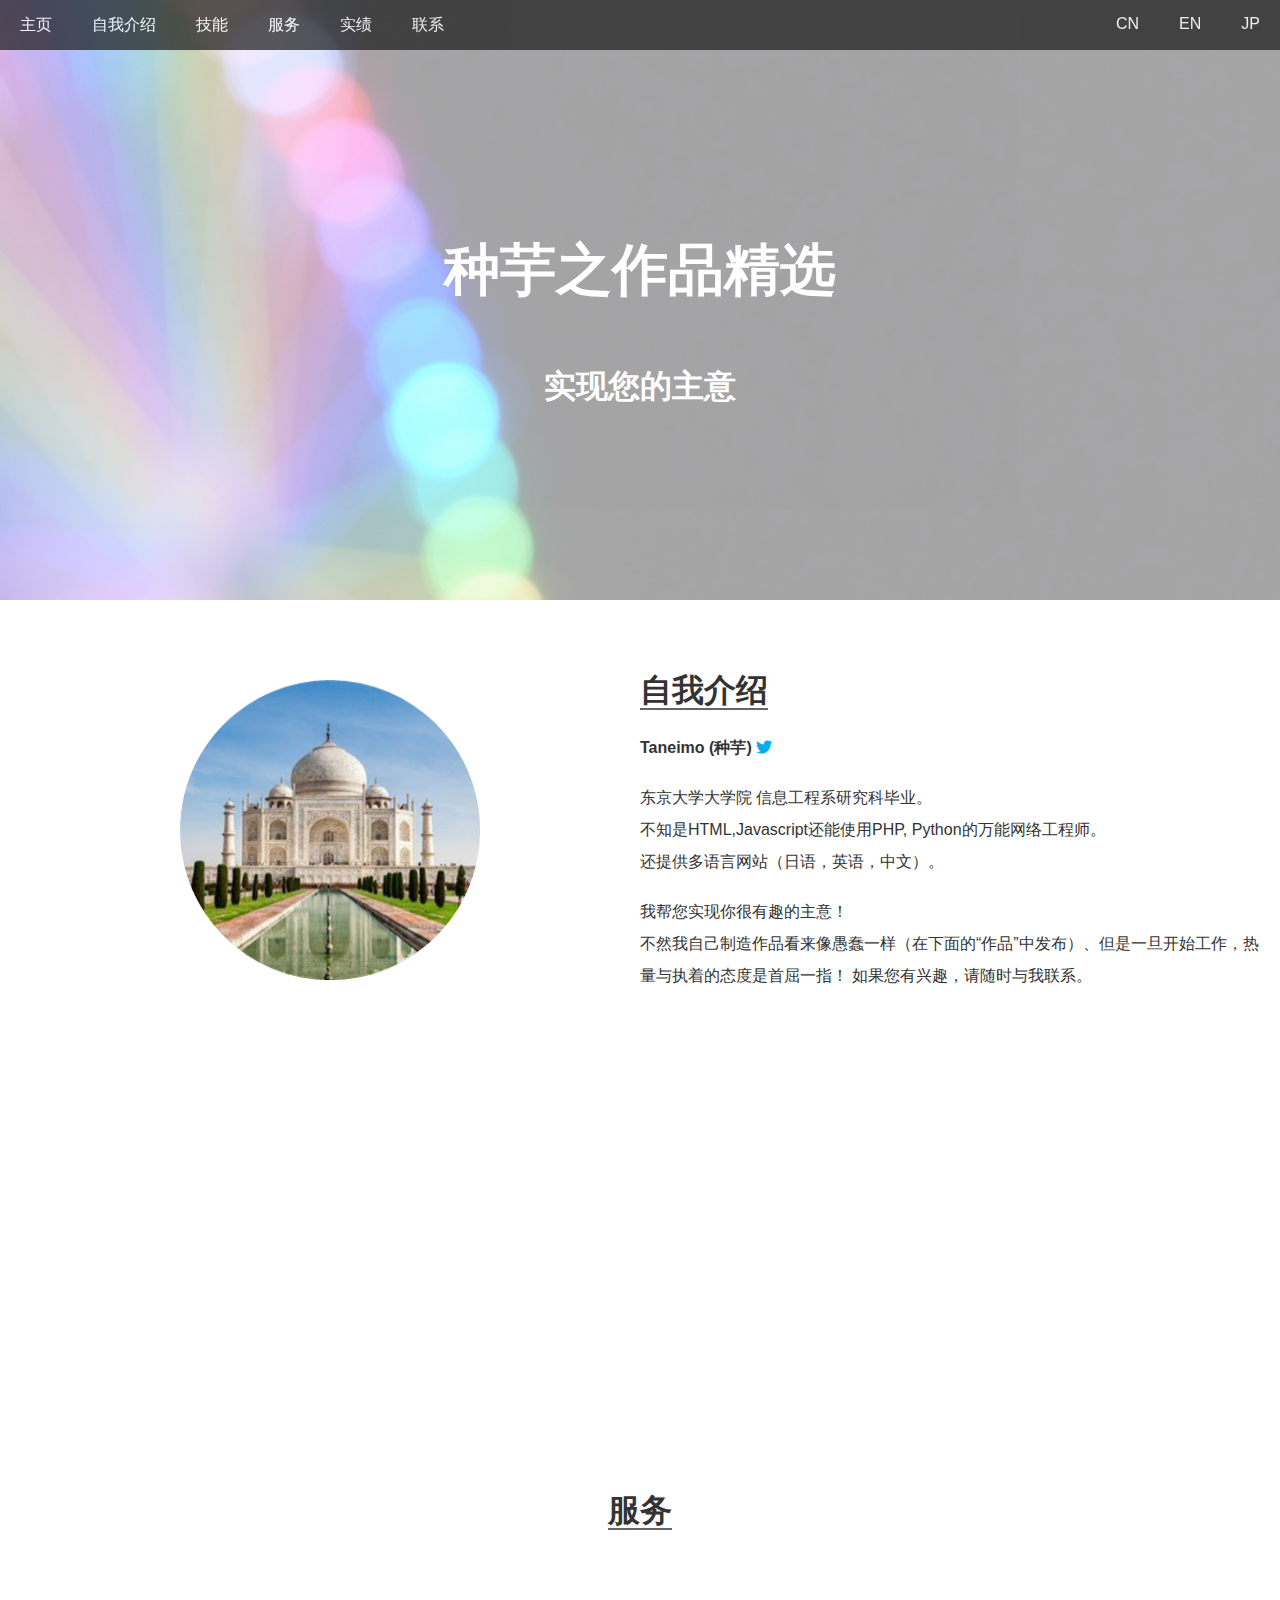
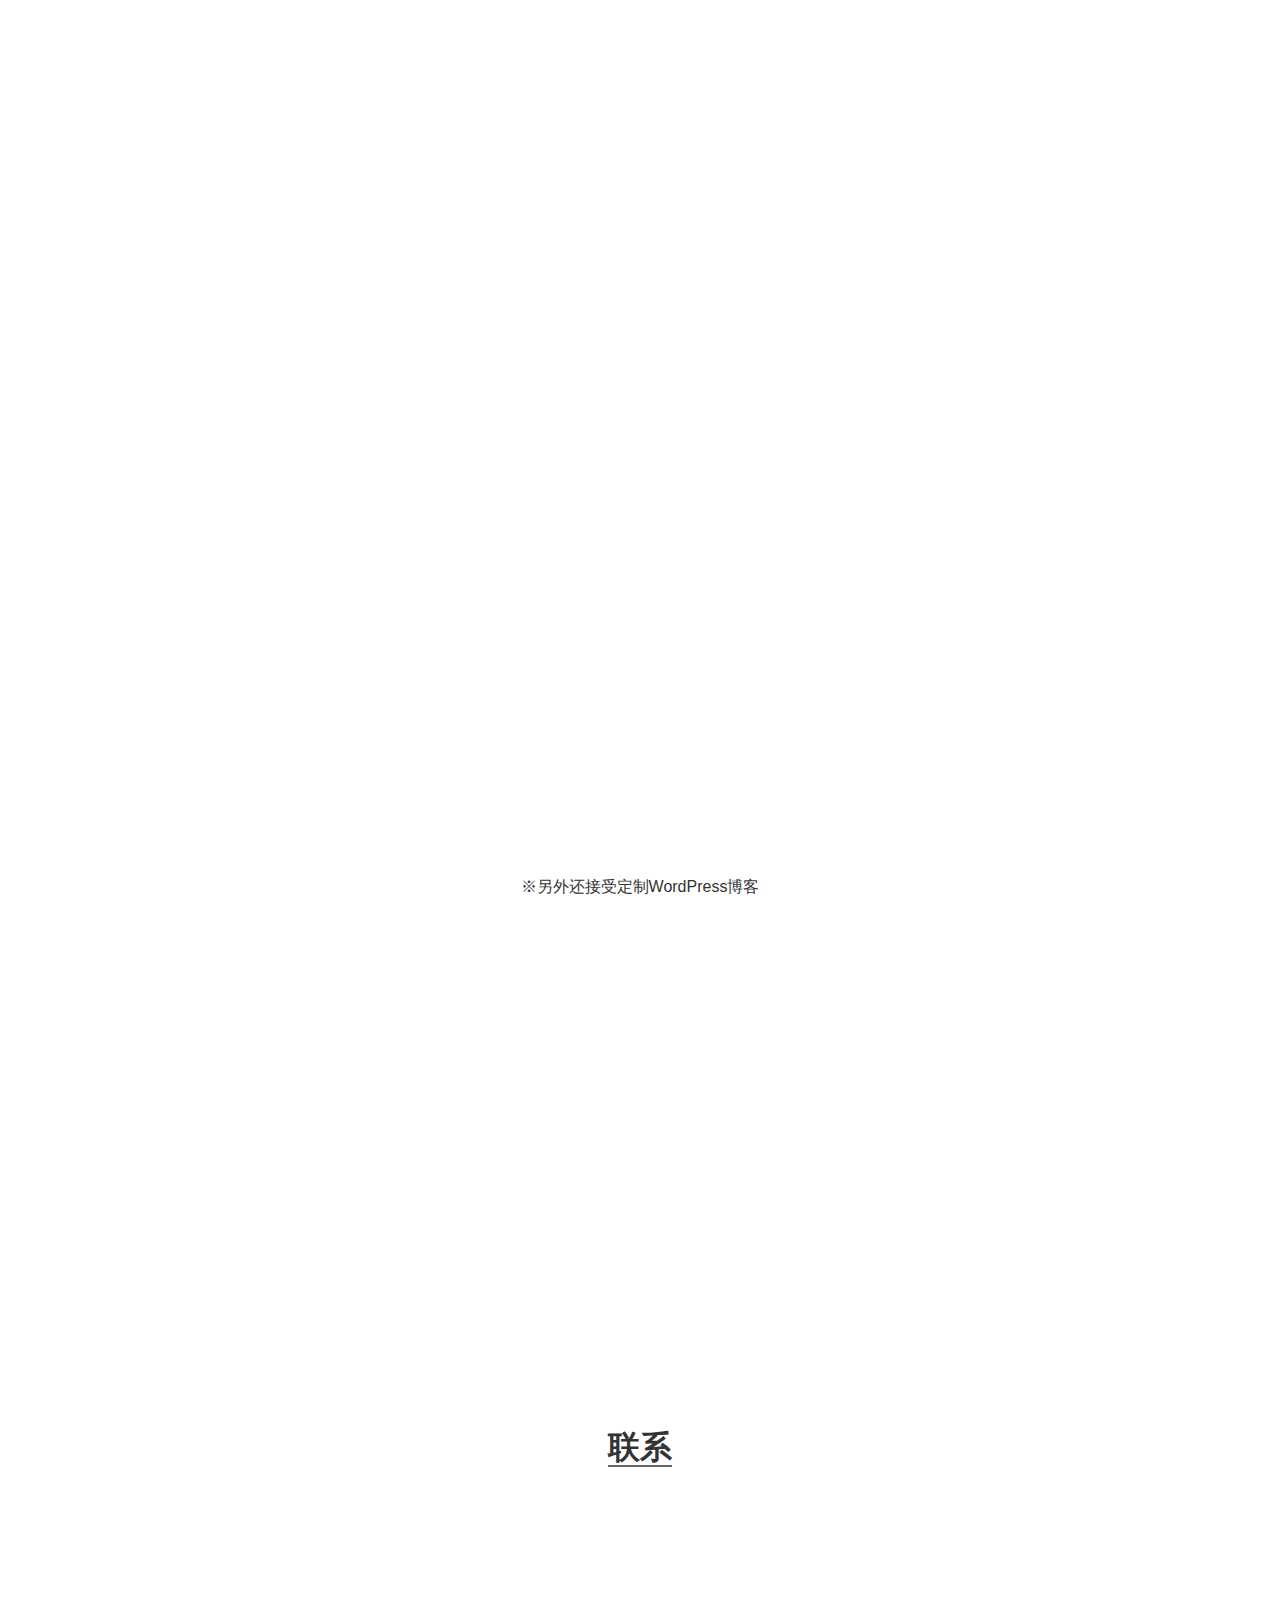
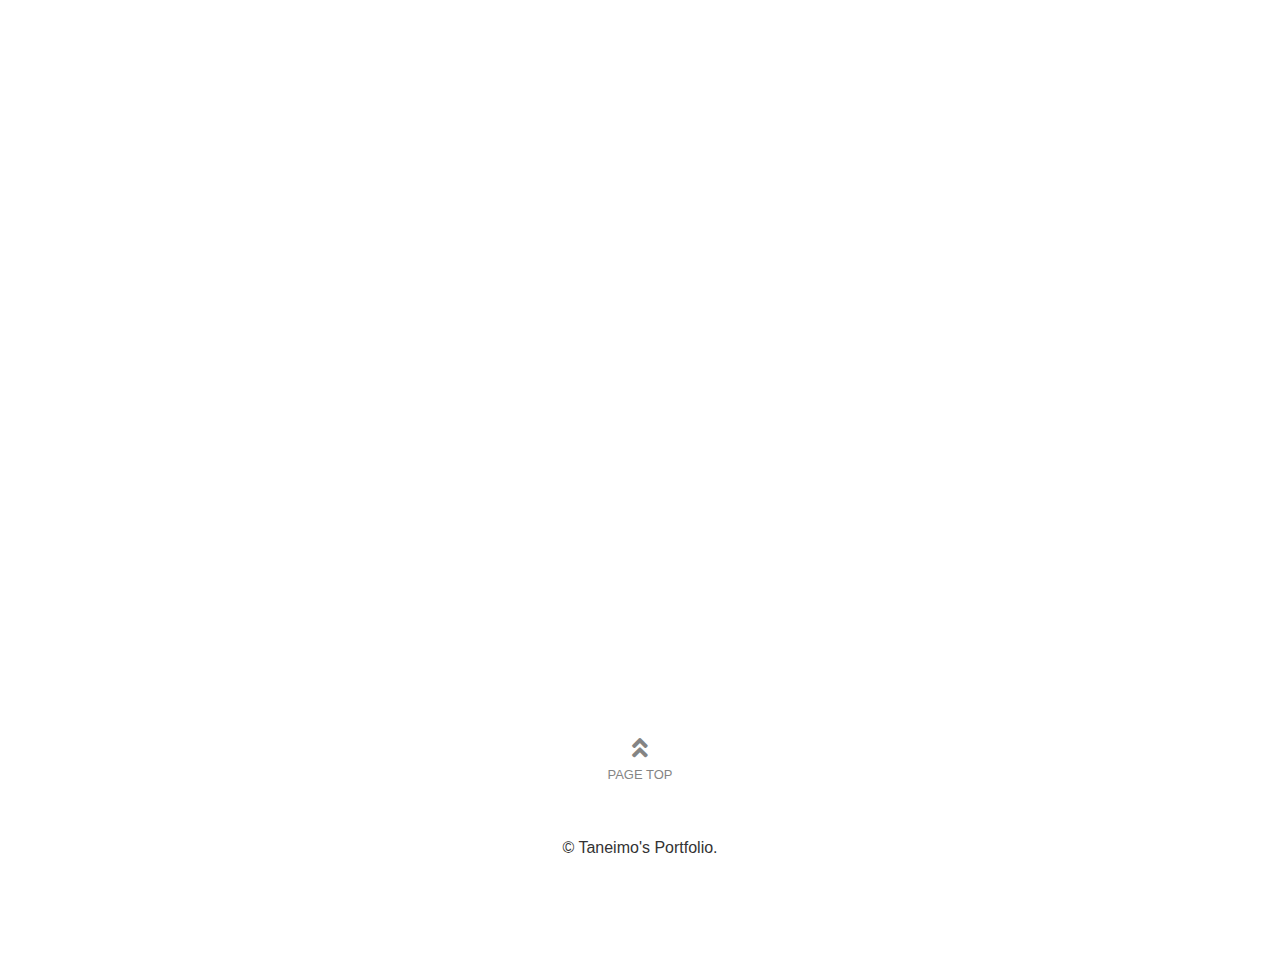
==== cn.html @ 77e708ba "Add files via upload" ====
<!DOCTYPE html>
<html>
  <head>
    <meta charset="utf-8">
    <meta name="twitter:card" content="summary" />
    <meta name="twitter:site" content="@puaengineer" /> <!--②-->
    <meta property="og:url" content="https://taneimoengineer.github.io/portfolio/" /> <!--③-->
    <meta property="og:title" content="Taneimo's Portfolio" /> <!--④-->
    <meta property="og:description" content="这儿是概述种薯的网站。 请从这网站里委托制造" /> <!--⑤-->
    <meta property="og:image" content="https://taneimoengineer.github.io/portfolio/img/icon.png" /> <!--⑥-->
    <meta name="viewport" content="width=device-width, initial-scale=1.0">
    <meta name="keywords" keyword = "web制造,APP,HTML,CSS,JQuery,Wordpress,网志,诊断">
    <meta name="description" content="这儿是概述种薯的网站。 请从这网站里委托制造业务">
    <title>Taneimo's Portfolio</title>
    <link rel="stylesheet" href="stylesheet.css">   
    <link rel="icon" href="favicon.ico">
    <link rel="stylesheet" href="https://use.fontawesome.com/releases/v5.6.4/css/all.css">
    <script src="https://ajax.googleapis.com/ajax/libs/jquery/2.1.4/jquery.min.js"></script>
  </head>
 
  <body class="main">
    
    <div class="fixed_button_area">
      <!--LINEのアドレスをここに入れる-->
      <a href="#contact" class="fixed_button">点击这里联系</a>
    </div>

    <header>
      <div id="menu-btn">
        <i class="fas fa-bars"></i>
      </div>
      <nav>
          <div id="navbar">
            <ul class="navbar-nav ml-auto">
              <li class="nav-item active">
                <a href="#" class="nav-link">主页</a>
              </li>
              <li class="nav-item">
                <a href="#about" class="nav-link">自我介绍</a>
              </li>
              <li class="nav-item">
                <a href="#skills" class="nav-link">技能</a>
              </li>
              <li class="nav-item">
                <a href="#services" class="nav-link">服务</a>
              </li>
              <li class="nav-item">
                <a href="#works" class="nav-link">实绩</a>
              </li>
              <li class="nav-item">
                <a href="#contact" class="nav-link">联系</a>
              </li>
              <li class="lang-item">
                <a href="index.html">JP</a>
              </li>
              <li class="lang-item">
                <a href="en.html">EN</a>
              </li>
              <li class="lang-item">
                <a href="cn.html">CN</a>
              </li>
            </ul>
  
          </div>
      </nav>
      <ul>

      </ul>
    </header>
    <div class="main">
    <section id = "home" class="fuwatto">
      <div id="home_img" >
        <!--ヘッダー中の文字をここにいれる-->
        <h1>种芋之作品精选</h1>
        <h2>实现您的主意</h2>
      </div>
    </section>

    <section id="about" class ="effect-fade">
      
          <div class="col-left">
            <img src="img/icon.png" alt="" width="300px" height = "300px">
          </div>
          <div class="col-right">
            <div><h2 class = "sec_title"><span class = "sec_long">自我介绍</span></h2></div>
            <p class = "my_name">Taneimo (种芋)  <a href="https://twitter.com/puaengineer" class ="twitter"> <i class="fab fa-twitter"></i></a></p> 
            <br>
            <p>东京大学大学院 信息工程系研究科毕业。</p>
            <p>不知是HTML,Javascript还能使用PHP, Python的万能网络工程师。</p>
            <p>还提供多语言网站（日语，英语，中文）。</p>
            <br>
            <p>我帮您实现你很有趣的主意！</p>
            <p>不然我自己制造作品看来像愚蠢一样（在下面的“作品”中发布）、但是一旦开始工作，热量与执着的态度是首屈一指！ 如果您有兴趣，请随时与我联系。</p>
            <br>      
          </div>
    </section>
    <section id="skills" class = "fuwatto">
    <div id="skill_img">
      <div><h2 class = "sec_title"><span class="sec_white">技能</span></h2></div>
      <div class="skill_container">
        <ul class = "skill_set">
          <li class = "skill_name effect-fade">
            <h3>HTML5/CSS3</h3>
            <img class = "skill_logo" src= "./img/html5_18891.png" alt = "HTMLイメージ">
            <div class="skill_description">
              易于阅读的代码来构建网站。 请将其从公司网站到博客一切由我负责。
            </div>
          </li>
          <li class = "skill_name effect-fade">
            <h3>PHP</h3>
            <img class = "skill_logo" src= "./img/php-logo.png" alt = "Phpイメージ">
            <div class="skill_description">
              用算法构建Web应用程序，例如诊断站点。 您还可以设置登录屏幕和查询。
            </div>
          </li>
          <li class = "skill_name effect-fade">
            <h3>Python</h3>
            <img class = "skill_logo" src= "./img/python_18894.png" alt = "Pythonイメージ">
            <div class="skill_description">
              构建可以提高工作效率的软件。 要不您不将所有繁琐的工作留给机器吧？
            </div>
          </li>
          <li class = "skill_name effect-fade">
            <h3>Wordpress</h3>
            <img class = "skill_logo" src= "./img/wordpress-logo.png" alt = "Wordpressイメージ">
            <div class="skill_description">
              用Wordpress能自定义博客站点。 可以设计了解SEO和精致创建的网站。
            </div>
          </li>
        </ul>
      </div>
    </div>
    </section> 
    <section id="services">
      <div class = "service_title"><h2 class = "sec_title"><span>服务</span></h2></div>
      <div class="service_set">
        <div class="service_container effect-fade">
          <div class="service_col_img left_col">
            <img src="./img/service1.jpg" width="300px" height="auto" alt="サービス1のイメージ">
          </div>
          <div class="service_col_contents right_col">
            <h3 class="worktitle">HP・LP制造 <span class="price">39,800日元〜</span></h3>
            <p>预计交货时间：3周</p>
            <p>包含设计/编码</p>
            <p>响应式网页设计</p>
            <p>Google Analytics（分析）设置</p>
            <p>联络表格设置</p>
          </div>
        </div>
        <div class="service_container effect-fade">  
          <div class="service_col_img right_col">
            <img src="./img/service2.jpg" width="300px" height="auto" alt="サービス1のイメージ">
          </div>       
          <div class="service_col_contents left_col">
            <h3 class="worktitle">翻译网页制造 <span class="price">14,800日元 / 页・语言〜</span></h3>
            <p>预计交货时间：3周</p>
            <p>外语翻译 (英文・中文）</p>
            <p>调整布局</p>
            <p>保证母语水平</p>
          </div>
        </div>
        <div class="service_container effect-fade">
            <div class="service_col_img left_col">
              <img src="./img/service3.png" width="300px" height="auto" alt="サービス1のイメージ">
            </div>
            <div class="service_col_contents right_col">
              <h3 class="worktitle">网络应用制造 <span class="price">49,800日元〜</span></h3>
              <p>预计交货时间：1月</p>
              <p>包含设计/编码</p>
              <p>响应式网页设计</p>
              <p>算法设计与实作</p>
              <p>共享按钮安装</p>
              <p>参考 (诊断App) : <a href="https://lovelabo.herokuapp.com/make.php" target="_blank" alt = "作弊恋爱占卜制造机" style= "font-weight: bold;">作弊恋爱占卜制造机</a></p>
            </div>
        </div>
        <div class="other_service">
          <p>※另外还接受定制WordPress博客</p>
        </div>
      </div>
     </section>
     <section id ="works">
        <div id="work_img">
        <div class = "work_title"><h2 class = "sec_title"><span class="sec_white">实绩</span></h2></div>
        <p style ="margin: 20px">介绍我的作品精选。点击窗口进入实际页面</p>
        <div class="works_container">
          <ul class = "work_set">
            <li class = "work effect-fade">
              <a href="https://lovelabo.herokuapp.com/make.php" alt = "らぶラボ" target = "_blank">
                <div class="color_filter">
                  <img class = "work_logo" src= "./img/service3.png" alt = "Work2のイメージ">
                  <p class = "work_description">自主制造｜<br>作弊恋爱占卜制造机</p>
                </div>
              </a>
              <div class = "skills_used">使用技术：</div><div style="text-align: left;"> <img class = "skill_used" src= "./img/html5_18891.png" alt = "HTMLイメージ"> <img class = "skill_used" src= "./img/jQuery-Logo_On_Dark.png" alt = "jQueryイメージ"> <img class = "skill_used" src= "./img/php-logo.png" alt = "PHPイメージ"> <img class = "skill_used" src= "./img/icons8-git-48.png" alt = "GITイメージ"><img class = "skill_used" src= "./img/icons8-カラー-48.png" alt = "Herokuイメージ"></div>
            </li>

            <li class = "work effect-fade">
              <a>
                <div class="color_filter">
                  <img class = "work_logo freezeframe gif" src= "./img/work_python.gif" alt = "Work1のイメージ">
                  <p class = "work_description">制作依赖｜<br>某网站的无限追蹤机</p>
                </div>
              </a>
              <div class = "skills_used">使用技术：</div><div style="text-align: left;"> <img class = "skill_used" src= "./img/python_18894.png" alt = "Pythonイメージ"> <img class = "skill_used" src= "./img/selenium-logo.png" alt = "Seleniumイメージ"> <img class = "skill_used" src= "./img/kivy.png" alt = "kivyイメージ"> </div>
            </li>
            
            <li class = "work effect-fade">
              <a href="https://taneimoengineer.github.io/demo/" alt = "レストランサイト" target = "_blank">
                <div class="color_filter">
                  <img class = "work_logo" src= "./img/work_html.png" alt = "Work3のイメージ">
                  <p class = "work_description">制作依赖｜<br>手机用PR网站（演示）</p>
                </div>
              </a>
              <div class = "skills_used">使用技术：</div><div style="text-align: left;"> <img class = "skill_used" src= "./img/html5_18891.png" alt = "HTMLイメージ"> <img class = "skill_used" src= "./img/jQuery-Logo_On_Dark.png" alt = "jQueryイメージ"><img class = "skill_used" src= "./img/icons8-git-48.png" alt = "GITイメージ"></div>
            </li>
            <li class = "work effect-fade">
             
                <a href="https://jr-nanpablog.com/" alt = "Wordpressブログ" target = "_blank">
                  <div class="color_filter">
                    <img class = "work_logo" src= "./img/work_wordpress.png" alt = "Work4のイメージ">
                    <p class = "work_description">制作依赖｜<br>博客网站（Wordpress）</p>
                  </div>
                </a>
              <div class = "skills_used">使用技术：</div><div style="text-align: left;"> <img class = "skill_used" src= "./img/wordpress-logo.png" alt = "Wordpressイメージ"> <img class = "skill_used" src= "./img/html5_18891.png" alt = "HTMLイメージ"> <img class = "skill_used" src= "./img/jQuery-Logo_On_Dark.png" alt = "jQueryイメージ"></div>
            </li>
          </ul>
        </div>
      </div> 
     </section>
     <section id ="contact">
      <div class = "contact_title"><h2 class = "sec_title"><span>联系</span></h2></div>
      <div class = "ifrm-container">
        <iframe class = "ifrm" src="https://docs.google.com/forms/d/e/1FAIpQLSdmB_5l3Q0JCSHw484l9zp6lQOaw1gOlEMZlirFX-82HStSzQ/viewform?embedded=true" width="640" height="799" frameborder="0" marginheight="0" marginwidth="0">在读中…</iframe>
      </div>
   </section>
      <div id="page_top"><a href="#"></a></div>
          
      <footer>
        <p class="copy_right">© Taneimo's Portfolio.</p>
      </footer>

      </div><!-- main  -->
      
      <script src="js/rellax.min.js"></script>
      <script src="js/freezeframe.min.js"></script>
      <script type="text/javascript" src="js/script.js"></script>
    </body>
</html>
---- stylesheet.css ----
@import url("stylesheet_cn.css");
/*全体のレイアウト*/
* {
  font-family: "Lato","游ゴシック体", "Yu Gothic", YuGothic, "Hiragino Kaku Gothic ProN", "ヒラギノ角ゴ ProN W3", "Meiryo","メイリオ", sans-serif;
  padding: 0px;
  margin: 0px;
  box-sizing: border-box;
  -webkit-box-sizing: border-box;
  -moz-box-sizing: border-box;
  -o-box-sizing: border-box;
  -webkit-text-size-adjust: none;
}
header, footer, nav, section, div {
  display: block;
}
a {
  color: #444;
  text-decoration: none;
  transition: all .3s;
  -webkit-transition: all .3s;
  cursor: pointer;
  background: transparent;
}
body p{
  font-size:1.0rem;
  line-height: 1.5;
}

h1 {
 font-size: 36px;/* IE8以下とAndroid4.3以下用フォールバック */
 font-size: calc(3.0rem + ((1vw - 0.64rem) * 2.1429));/* 24px~36pxで可変*/
 line-height: 1.3;
}

h2 {
 font-size: 24px;/* IE8以下とAndroid4.3以下用フォールバック */
 font-size: calc(1.7rem + ((1vw - 0.64rem) * 0.7143));/* 20px~24pxで可変*/
 line-height: 1.3;
 display: block;
 margin-block-start: 0.83em;
 margin-block-end: 0.83em;
 margin-inline-start: 0px;
 margin-inline-end: 0px;
 font-weight: bold;
}
h3 {
  font-size: 20px;/* IE8以下とAndroid4.3以下用フォールバック */
  font-size: calc(1.6rem + ((1vw - 0.64rem) * 0.7));/* 24px~36pxで可変*/
  line-height: 1.3;
  color: #333;
 }
.clearfix {
  zoom: 1;
}
.clearfix:after {
  content: "";
  display: block;
  clear: both;
}
.effect-fade {
  opacity : 0;
  transform : translate(0, 45px);
  transition : all 500ms;
}

.effect-fade.effect-scroll {
  opacity : 1;
  transform : translate(0, 0);
}
body {
  min-width: 320px;
  word-wrap: break-word;
  background-color: #fff;
  color: #333;
  min-height: 100%;
  height: 100%;
}
.sec_title{
  margin: 20px 0;
}
.sec_title> span {
  position: relative;
  display: inline-block;
  text-align: center;
  height: 40px;
  line-height: 40px;

}
.sec_title > span:before {
  content: '';
  position: absolute;
  left: 50%;
  bottom: 0px; /*下線の上下位置調整*/
  display: inline-block;
  width: 2em; /*下線の幅*/
  height: 2px; /*下線の太さ*/
  -moz-transform: translateX(-50%);
  -webkit-transform: translateX(-50%);
  -ms-transform: translateX(-50%);
  transform: translate(-50%); /*位置調整*/
  background-color: #666; /*下線の色*/
}
.sec_title > .sec_white:before {
  background-color: #fff;
}
.sec_title > .sec_long:before {
  width: 4em; 
}
@media (min-width: 700px) {/* 1000px以上*/
 h1 {
     font-size: 3.5rem;/* 36px*/
 }
 h2 {
     font-size: 2.0rem;/* 24px*/
 }
 h3{
      font-size: 1.5rem;
 }
 body p{
  font-size:1.0rem;/* 16px*/
  line-height: 2;
 }
}

/*ヘッダー*/
li a{
  color: #fff;
}
.nav-item {
  list-style: none;
  float: left;
  padding: 15px 20px;
}
.lang-item{
  list-style: none;
  float: right;
  padding: 15px 20px;  
}
header{
  position: fixed;
  z-index: 20000;
  top: 0px;
  width: 100%;
}
nav{
  background-color:rgba(29, 29, 29, 0.9);
  color: #fff;
  height: 50px;
  opacity: 0.8;

}
#menu-btn{
  background-color: rgba(233, 233, 233, 0.9);
  width: 40px;
  height: 40px;
  position: fixed;
  top: 8px;
  right: 10px;
  border-radius: 4px;
  z-index: 20000;
  cursor: pointer;
  float: right;
  display:none;
}
.fas{
  margin-left: 9px;
  margin-top: 9px;
  font-size: 25px;
  font-family: 'Font Awesome 5 Free'!important;
}
.fab {
  font-family: "Font Awesome 5 Brands"!important;
}
.twitter{
  color: #00acee;
}
@media (max-width: 700px) {
  #menu-btn{
    display:block;
  }

  ul {
    display: block;
    list-style-type: disc;
    margin-block-start: 1em;
    margin-block-end: 1em;
    margin-inline-start: 0px;
    margin-inline-end: 0px;

  }
  li {
    display: list-item;
    text-align: match-parent;
    list-style: none;
  }
  nav{
    display: none;
    z-index: 10000;
    background-color:rgb(51, 51, 51, 0.9);
    position: absolute;
    position: fixed;
    width:100%;	
  }
  
  nav ul{
    margin:0px;
    padding:0px;	
  }
  
  nav ul li{
    display: block;
    list-style-type:none;	
    background-color:rgba(39, 39, 39, 0.9);
    text-align:center;
  }
  .nav-item {
    float: none;
  }
  .lang-item{
    float: none; 
    background-color:rgba(0, 0, 0, 0.931);
  }
  nav ul li a{
    width:100%;
    border-bottom:1px solid rgba(121, 121, 121, 0.9);
    text-align:center;
    z-index: 20000;
  }  

}

/*HOMEページ*/
#home{
  text-align: center;
  padding-bottom:30px;
  height: 600px;
}
#home_img {
  position: relative;
  background-image: url(./img/home_img.jpg);
 
  background-size: cover;
  width: 100%;
  height: 100%;
  background-position: center center;
  overflow: hidden;
  height: 600px;
  z-index: 10;
}
#home_img h1{
  position: absolute;
  color: #fff;
  top: 45%;
  left: 50%;
  width: 100%;
  -webkit-transform : translate(-50%,-50%);
  transform : translate(-50%,-50%);
  text-align: center;
}
#home_img h2{
  position: absolute;
  color: #fff;
  top: 60%;
  left: 50%;
  width: 100%;
  -webkit-transform : translate(-50%,-50%);
  transform : translate(-50%,-50%);
  text-align: center;
}

/*Aboutページ*/
#about{
  padding:50px 20px;
  height: 450px;
}
.my_name{
  font-weight: bold;
}
.col-left{
  padding-top: 30px;
  float:left;
  text-align:center;
  width: 50%;
}
.col-right{
  width: 50%;
  float:right;
  text-align:left;
}
@media (max-width: 700px) {
  #about{
    padding:20px 20px;
    height: 750px;
  }
  .my_name{
    text-align: center;
  }
  .col-left, .col-right{
    width: 100%;
  }
  .sec_title{
    width: 100%;
    text-align:center;
    margin: 10px 0;
  }

}
/*SKILLS WORKS*/
#skills, #works{
  margin:50px 0;
  text-align:center;
}
#skills h3, #skills p, #skills, #works, #works p, #works h3{
  color: #fff;
  opacity: 1;
}
#skill_img{
  position: relative;
  background-image: url(./img/skill_background2.png);
  
  background-size: cover;
  width: 100%;
  height: 100%;
  background-position: center center;
  overflow: hidden;
  z-index: 10;
}
.skill_logo{
  height: 100px;
  width: 150px;
  object-fit: contain; 
  margin: 10px 0;
}
.skill_name{
  display: inline-block;
  vertical-align: top;
  margin: 0px 20px;
  width: 230px;
  text-align: center;
  padding: 20px 0;
}
/*Works*/
#works{
  margin:50px 0;
  text-align:center;
}

#work_img{
  background-image: url(./img/work_background.jpg);
  
  background-size: cover;
  width: 100%;
  height: 100%;
  background-position: center center;
  overflow: hidden;
  z-index: 10;
}
@media (min-width: 700px) {
  #home_img,#work_img, #skill_img {
    background-attachment: fixed;
  }
}
.work{
  display: inline-block;
  vertical-align: top;
  margin: 20px 20px;
  width: 250px;
  object-fit: contain; 
  text-align: center;
}
.work_logo,.color_filter{
  height: 180px;
  width: 240px;
  object-fit: cover; 
  margin-bottom: 10px;
  position:relative
}

.skills_used{
  height: 60px;
  float: left;
}
.work_description{
  left: 10px; 
  top: 110px; 
  position: absolute;
  text-align: left;
  display: none;
}
.color_filter:hover{
  background-color: black; 
}
.color_filter:hover .work_logo{
  opacity: 0.5;
}

.skill_used{
  height: 30px;
  width:40px;
  object-fit: contain; 
  vertical-align:middle;
}
/*CONTACT*/
#contact{
  text-align: center;
}
@media (max-width: 700px) {
  .ifrm-container {
    width:380px;
    height: 810px;
    overflow-y:auto;
    overflow-x: hidden;
    -webkit-overflow-scrolling:touch;
    text-align: center;
  }
    .ifrm {
    width:100%;
    height:100%;
    border:none;
  }
}
/*SERVICES*/
.service_title{
  text-align: center;
  padding-bottom: 30px;
}
.service_container{
  height: 280px;
}
.service_col_contents{
  padding: 0 20px;
}
.left_col{
  text-align:right;
  float: left;
  width: 50%;
}
.right_col{
  float:right;
  text-align: left;
  width: 50%;
}
.worktitle {
  font-size: 25px;
  font-weight: 500;
  border-bottom: 1px solid rgba(156, 166, 160, 0.48);
  border-bottom-width: thin;
}
.price {
  color: rgba(218, 69, 43, 0.77);
  font-weight: 600;
}
.other_service{
  text-align:center;
  margin-top: 50px;
}
.fixed_button_area {
  display: none;
}
@media (max-width: 700px) {
  .left_col{
    width: 100%; 
  }
  .right_col{
    width: 100%;
  }
  .service_col_contents{
    padding: 10px 80px;
    text-align: left;
  }
  .service_col_img{
    text-align: center;
  }
  .service_container{
    height: 440px;
   
  }


  /*Fixed Button要素 (レスポンシブのみ)*/
  .fixed_button_area {
    display: block;
    position: fixed;
    bottom: 0px;
    width: 100%;
    transition: all .5s 0s ease;
    padding: 0 0 20px 0;
    z-index: 20000;
  }
  .fixed_button {
    background-color:rgba(29, 29, 29, 0.9);;
    box-shadow: 0 2px 4px 0 rgba(0,0,0,0.20);
    border-radius: 24px;
    height: 48px;
    line-height: 48px;
    color: #fff;
    font-size: 17px;
    font-weight: bold;
    letter-spacing: 1px;
    display: block;
    width: 280px;
    margin: 0 auto;
    text-align: center;
  }
}


/*Footer要素*/
#page_top{
    width: 90px;
    height: 90px;
    right: 0;
    bottom: 0;
    opacity: 0.6;
    margin: 30px auto 20px auto;
  
}
#page_top a{
    position: relative;
    display: block;
    width: 90px;
    height: 90px;
    text-decoration: none;
}
#page_top a::before{
  font-family: 'Font Awesome 5 Free';
  font-weight: 900;
  content: '\f102';
  font-size: 25px;
  color: #333;
  position: absolute;
  width: 25px;
  height: 25px;
  top: -40px;
  bottom: 0;
  right: 0;
  left: 0;
  margin: auto;
  text-align: center;
}
#page_top a::after{
  content: 'PAGE TOP';
  font-size: 13px;
  color: #fff;
  position: absolute;
  top: 45px;
  bottom: 0;
  right: 0;
  left: 0;
  margin: auto;
  text-align: center;
  color: #333;
}
footer{
  width: 100%;
  margin-bottom: 100px;
}
footer p{
  text-align: center;
}
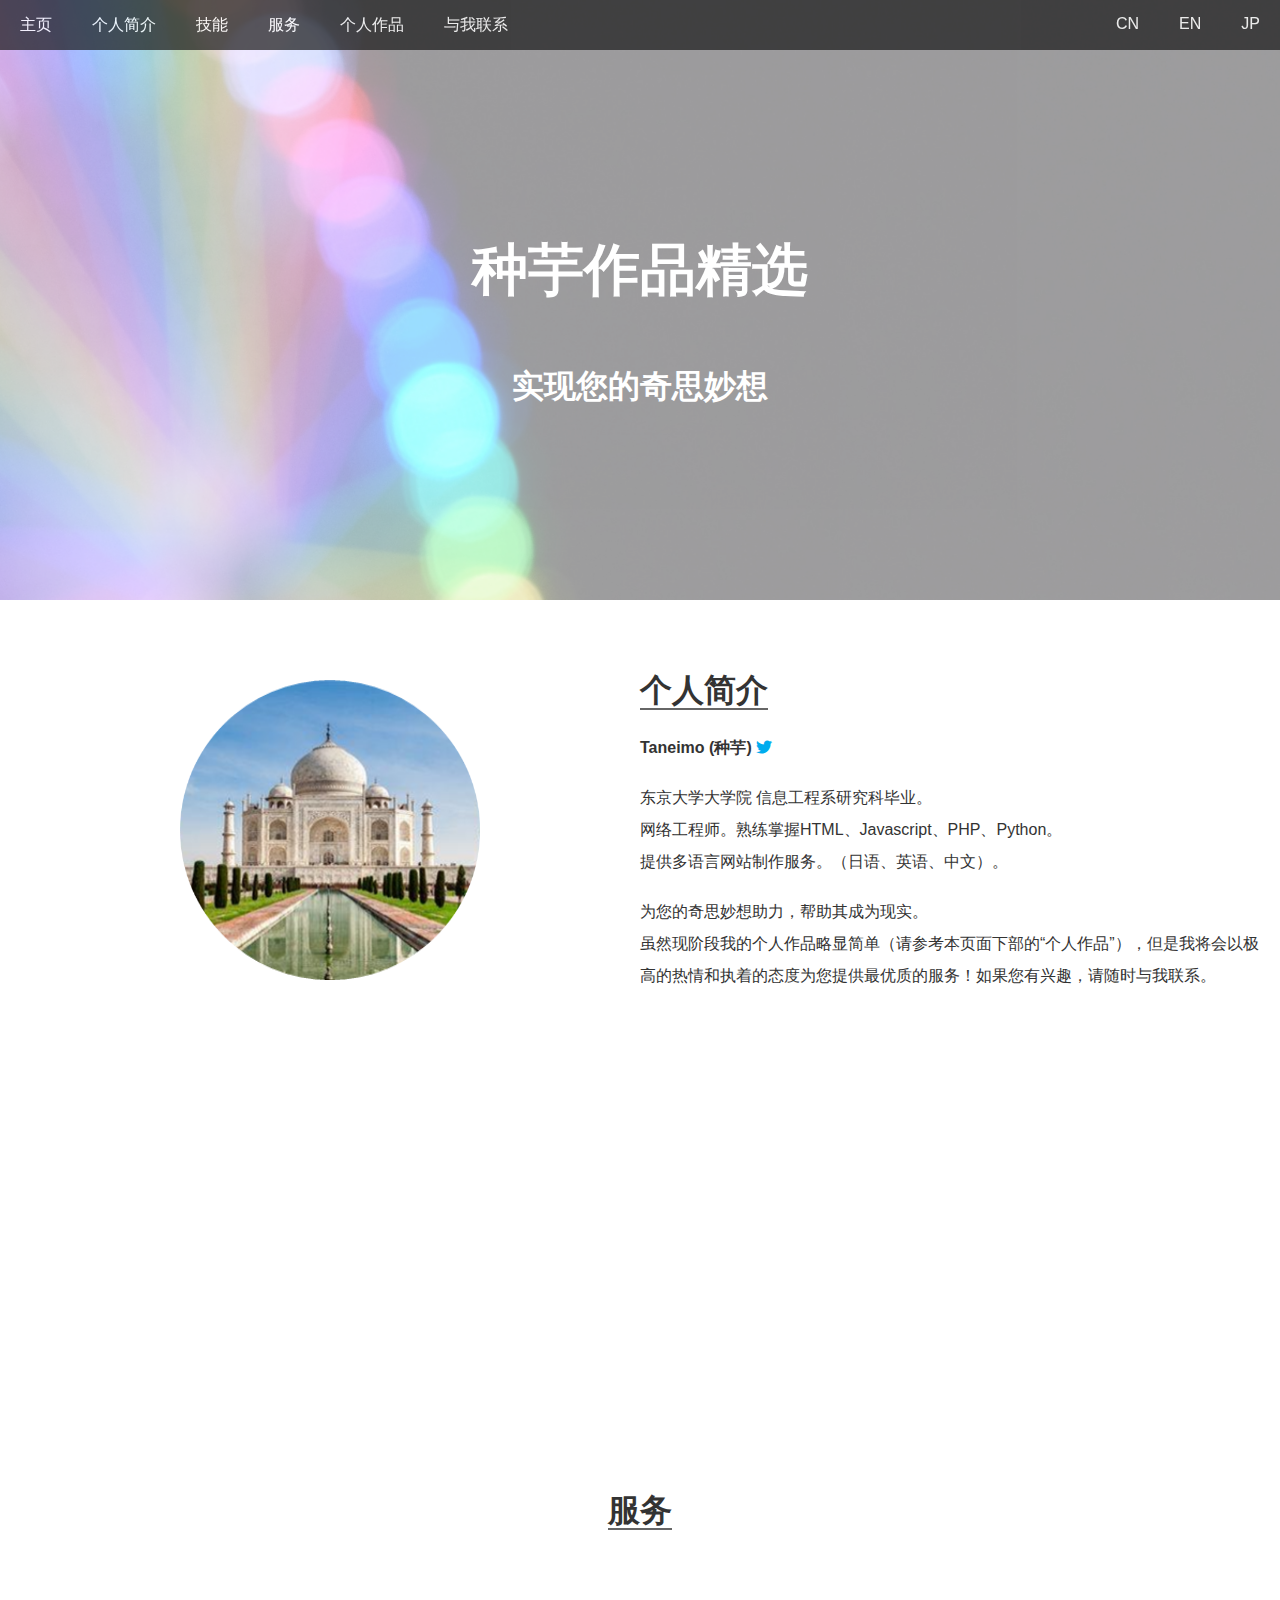
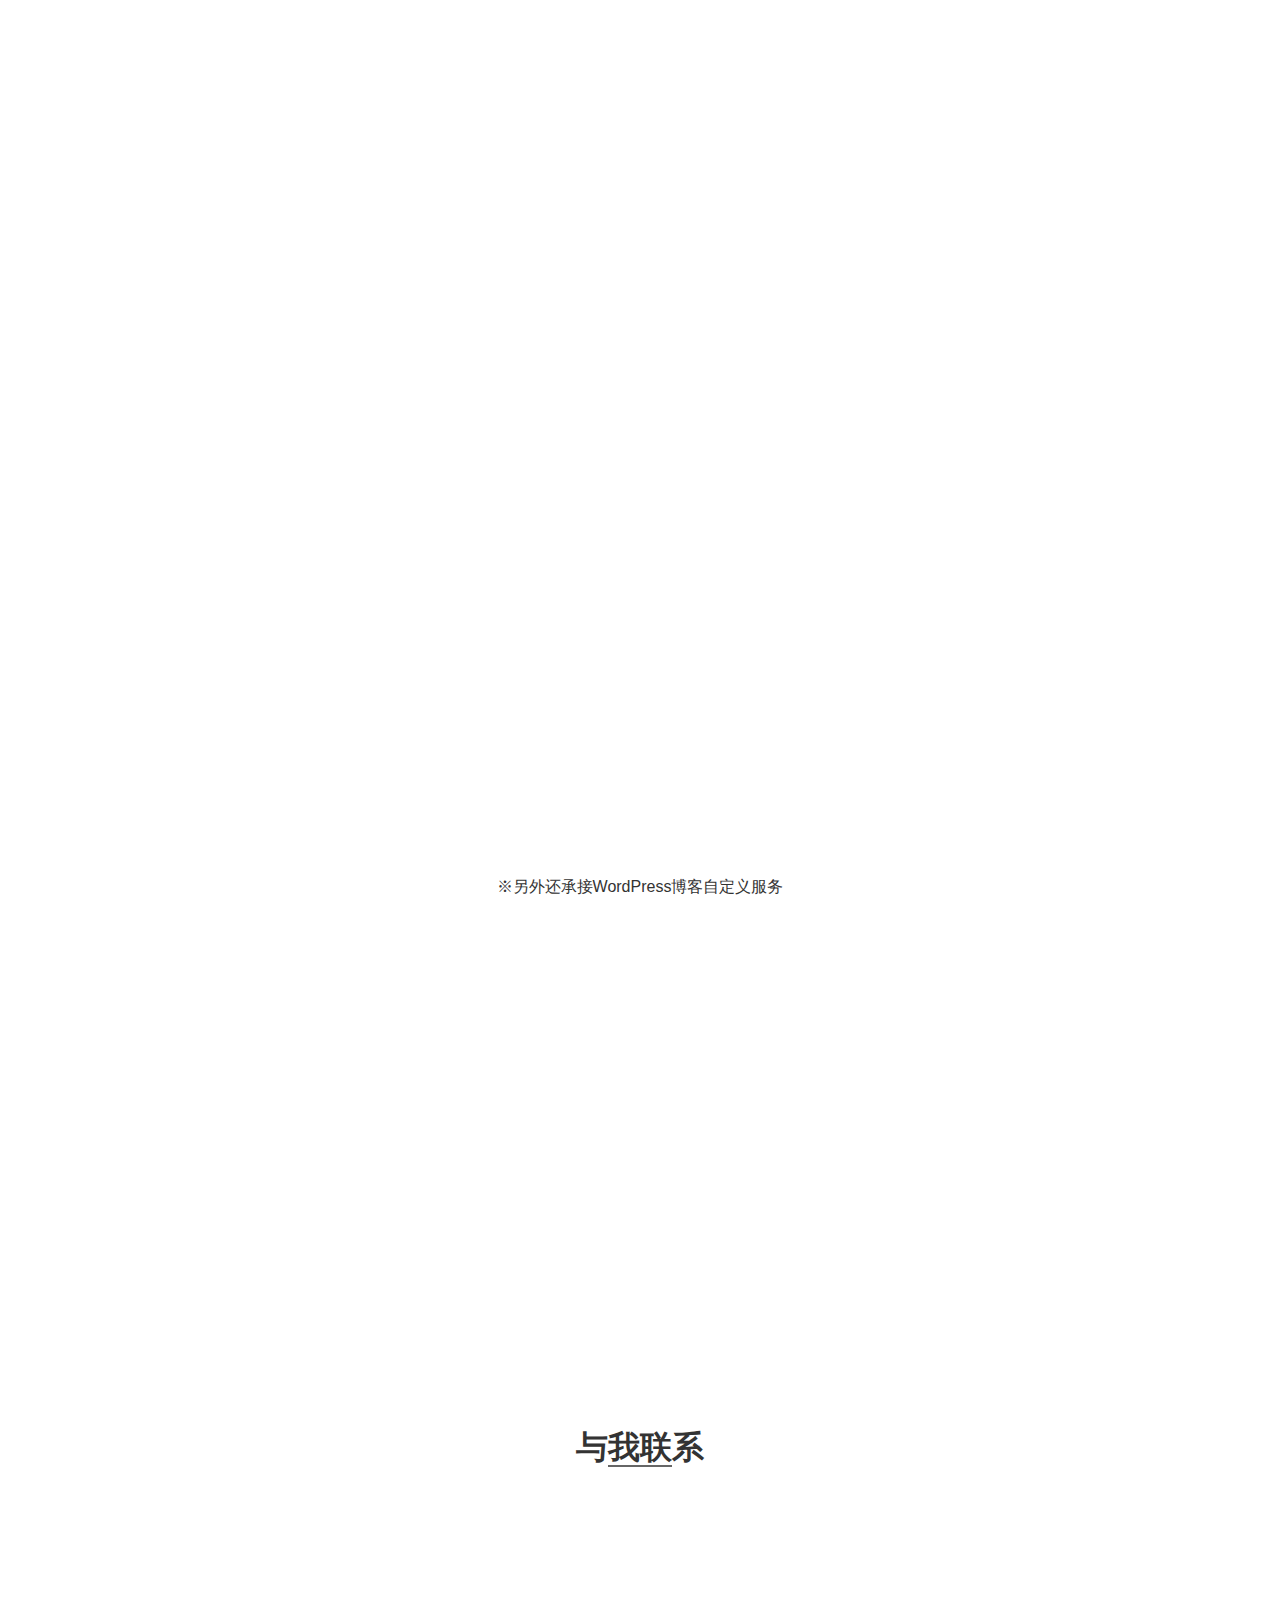
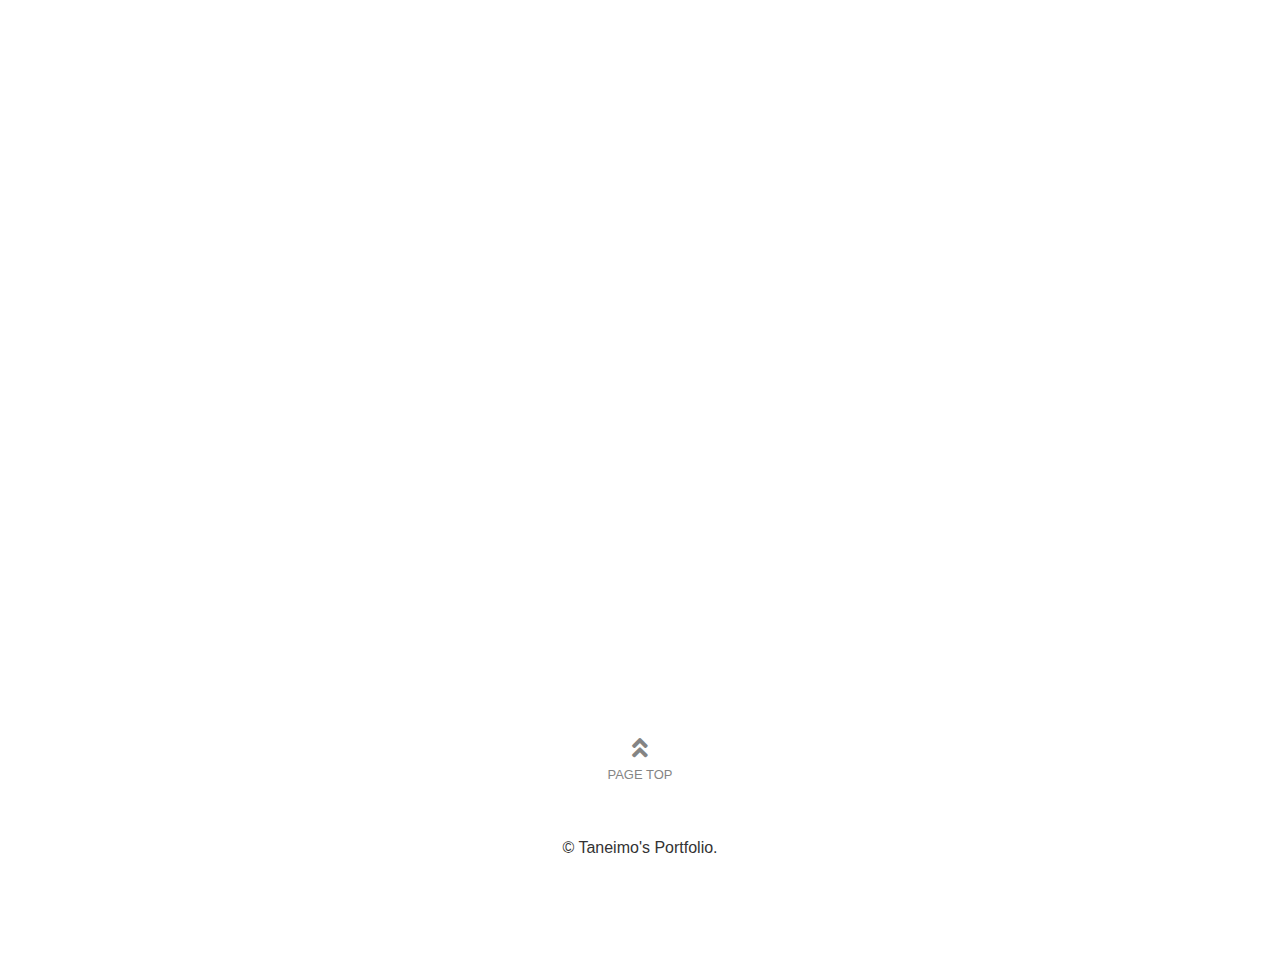
==== commit 5a9b5a95: "Add files via upload" ====
--- a/cn.html
+++ b/cn.html
@@ -12,7 +12,8 @@
     <meta name="keywords" keyword = "web制造,APP,HTML,CSS,JQuery,Wordpress,网志,诊断">
     <meta name="description" content="这儿是概述种薯的网站。 请从这网站里委托制造业务">
     <title>Taneimo's Portfolio</title>
-    <link rel="stylesheet" href="stylesheet.css">   
+    <link rel="stylesheet" href="stylesheet.css"> 
+    <link rel="stylesheet" href="stylesheet_cn.css">   
     <link rel="icon" href="favicon.ico">
     <link rel="stylesheet" href="https://use.fontawesome.com/releases/v5.6.4/css/all.css">
     <script src="https://ajax.googleapis.com/ajax/libs/jquery/2.1.4/jquery.min.js"></script>
@@ -22,7 +23,7 @@
     
     <div class="fixed_button_area">
       <!--LINEのアドレスをここに入れる-->
-      <a href="#contact" class="fixed_button">点击这里联系</a>
+      <a href="#contact" class="fixed_button">与我联系</a>
     </div>
 
     <header>
@@ -36,7 +37,7 @@
                 <a href="#" class="nav-link">主页</a>
               </li>
               <li class="nav-item">
-                <a href="#about" class="nav-link">自我介绍</a>
+                <a href="#about" class="nav-link">个人简介</a>
               </li>
               <li class="nav-item">
                 <a href="#skills" class="nav-link">技能</a>
@@ -45,10 +46,10 @@
                 <a href="#services" class="nav-link">服务</a>
               </li>
               <li class="nav-item">
-                <a href="#works" class="nav-link">实绩</a>
-              </li>
-              <li class="nav-item">
-                <a href="#contact" class="nav-link">联系</a>
+                <a href="#works" class="nav-link">个人作品</a>
+              </li>
+              <li class="nav-item">
+                <a href="#contact" class="nav-link">与我联系</a>
               </li>
               <li class="lang-item">
                 <a href="index.html">JP</a>
@@ -71,8 +72,8 @@
     <section id = "home" class="fuwatto">
       <div id="home_img" >
         <!--ヘッダー中の文字をここにいれる-->
-        <h1>种芋之作品精选</h1>
-        <h2>实现您的主意</h2>
+        <h1>种芋作品精选</h1>
+        <h2>实现您的奇思妙想</h2>
       </div>
     </section>
 
@@ -82,15 +83,15 @@
             <img src="img/icon.png" alt="" width="300px" height = "300px">
           </div>
           <div class="col-right">
-            <div><h2 class = "sec_title"><span class = "sec_long">自我介绍</span></h2></div>
+            <div><h2 class = "sec_title"><span class = "sec_long">个人简介</span></h2></div>
             <p class = "my_name">Taneimo (种芋)  <a href="https://twitter.com/puaengineer" class ="twitter"> <i class="fab fa-twitter"></i></a></p> 
             <br>
             <p>东京大学大学院 信息工程系研究科毕业。</p>
-            <p>不知是HTML,Javascript还能使用PHP, Python的万能网络工程师。</p>
-            <p>还提供多语言网站（日语，英语，中文）。</p>
+            <p>网络工程师。熟练掌握HTML、Javascript、PHP、Python。</p>
+            <p>提供多语言网站制作服务。（日语、英语、中文）。</p>
             <br>
-            <p>我帮您实现你很有趣的主意！</p>
-            <p>不然我自己制造作品看来像愚蠢一样（在下面的“作品”中发布）、但是一旦开始工作，热量与执着的态度是首屈一指！ 如果您有兴趣，请随时与我联系。</p>
+            <p>为您的奇思妙想助力，帮助其成为现实。</p>
+            <p>虽然现阶段我的个人作品略显简单（请参考本页面下部的“个人作品”），但是我将会以极高的热情和执着的态度为您提供最优质的服务！如果您有兴趣，请随时与我联系。</p>
             <br>      
           </div>
     </section>
@@ -103,28 +104,28 @@
             <h3>HTML5/CSS3</h3>
             <img class = "skill_logo" src= "./img/html5_18891.png" alt = "HTMLイメージ">
             <div class="skill_description">
-              易于阅读的代码来构建网站。 请将其从公司网站到博客一切由我负责。
+              使用易于阅读的代码构建网站。承接企业网站及博客制作业务。
             </div>
           </li>
           <li class = "skill_name effect-fade">
             <h3>PHP</h3>
             <img class = "skill_logo" src= "./img/php-logo.png" alt = "Phpイメージ">
             <div class="skill_description">
-              用算法构建Web应用程序，例如诊断站点。 您还可以设置登录屏幕和查询。
+              使用算法构建Web应用程序，如测试网站。可以对登录页面和咨询页面进行设置。
             </div>
           </li>
           <li class = "skill_name effect-fade">
             <h3>Python</h3>
             <img class = "skill_logo" src= "./img/python_18894.png" alt = "Pythonイメージ">
             <div class="skill_description">
-              构建可以提高工作效率的软件。 要不您不将所有繁琐的工作留给机器吧？
+              可以制作用于提高工作效率的软件。是时候考虑将繁琐的工作任务交给机器进行处理了吧？
             </div>
           </li>
           <li class = "skill_name effect-fade">
             <h3>Wordpress</h3>
             <img class = "skill_logo" src= "./img/wordpress-logo.png" alt = "Wordpressイメージ">
             <div class="skill_description">
-              用Wordpress能自定义博客站点。 可以设计了解SEO和精致创建的网站。
+              使用Wordpress自定义博客站点。 可以在兼顾SEO的基础上制作出设计简洁的网站。
             </div>
           </li>
         </ul>
@@ -139,12 +140,12 @@
             <img src="./img/service1.jpg" width="300px" height="auto" alt="サービス1のイメージ">
           </div>
           <div class="service_col_contents right_col">
-            <h3 class="worktitle">HP・LP制造 <span class="price">39,800日元〜</span></h3>
-            <p>预计交货时间：3周</p>
+            <h3 class="worktitle">HP・LP制作 <span class="price">39,800日元〜</span></h3>
+            <p>预计交付时间：3周左右</p>
             <p>包含设计/编码</p>
             <p>响应式网页设计</p>
             <p>Google Analytics（分析）设置</p>
-            <p>联络表格设置</p>
+            <p>咨询表格设置</p>
           </div>
         </div>
         <div class="service_container effect-fade">  
@@ -152,8 +153,8 @@
             <img src="./img/service2.jpg" width="300px" height="auto" alt="サービス1のイメージ">
           </div>       
           <div class="service_col_contents left_col">
-            <h3 class="worktitle">翻译网页制造 <span class="price">14,800日元 / 页・语言〜</span></h3>
-            <p>预计交货时间：3周</p>
+            <h3 class="worktitle">网页翻译制作 <span class="price">14,800日元 / 页・语言〜</span></h3>
+            <p>预计交货时间：1周左右</p>
             <p>外语翻译 (英文・中文）</p>
             <p>调整布局</p>
             <p>保证母语水平</p>
@@ -164,24 +165,24 @@
               <img src="./img/service3.png" width="300px" height="auto" alt="サービス1のイメージ">
             </div>
             <div class="service_col_contents right_col">
-              <h3 class="worktitle">网络应用制造 <span class="price">49,800日元〜</span></h3>
-              <p>预计交货时间：1月</p>
+              <h3 class="worktitle">网络应用程序制作 <span class="price">49,800日元〜</span></h3>
+              <p>预计交货时间：1个月以内</p>
               <p>包含设计/编码</p>
               <p>响应式网页设计</p>
-              <p>算法设计与实作</p>
-              <p>共享按钮安装</p>
-              <p>参考 (诊断App) : <a href="https://lovelabo.herokuapp.com/make.php" target="_blank" alt = "作弊恋爱占卜制造机" style= "font-weight: bold;">作弊恋爱占卜制造机</a></p>
+              <p>算法实现</p>
+              <p>分享按钮设置</p>
+              <p>参考(测试App): <a href="https://lovelabo.herokuapp.com/make.php" target="_blank" alt = "作弊恋爱占卜制造机" style= "font-weight: bold;">作弊恋爱占卜制造机</a></p>
             </div>
         </div>
         <div class="other_service">
-          <p>※另外还接受定制WordPress博客</p>
+          <p>※另外还承接WordPress博客自定义服务</p>
         </div>
       </div>
      </section>
      <section id ="works">
         <div id="work_img">
-        <div class = "work_title"><h2 class = "sec_title"><span class="sec_white">实绩</span></h2></div>
-        <p style ="margin: 20px">介绍我的作品精选。点击窗口进入实际页面</p>
+        <div class = "work_title"><h2 class = "sec_title"><span class="sec_white">个人作品</span></h2></div>
+        <p style ="margin: 20px">以下是我的一部分作品。请点击窗口进入实际页面</p>
         <div class="works_container">
           <ul class = "work_set">
             <li class = "work effect-fade">
@@ -228,7 +229,7 @@
       </div> 
      </section>
      <section id ="contact">
-      <div class = "contact_title"><h2 class = "sec_title"><span>联系</span></h2></div>
+      <div class = "contact_title"><h2 class = "sec_title"><span>与我联系</span></h2></div>
       <div class = "ifrm-container">
         <iframe class = "ifrm" src="https://docs.google.com/forms/d/e/1FAIpQLSdmB_5l3Q0JCSHw484l9zp6lQOaw1gOlEMZlirFX-82HStSzQ/viewform?embedded=true" width="640" height="799" frameborder="0" marginheight="0" marginwidth="0">在读中…</iframe>
       </div>
--- a/stylesheet_cn.css
+++ b/stylesheet_cn.css
@@ -0,0 +1,17 @@
+/*——————————
+/* フォントサイズ　中国語
+/*—————————-*/
+*{
+    font-family:"Microsoft YaHei", "微软雅黑",'SimSun', sans-serif!important;
+}
+body {
+    font-family:"Microsoft YaHei", "微软雅黑",'SimSun', sans-serif!important;
+}
+h1 {
+    font-family:"Microsoft YaHei", "微软雅黑",'SimSun', sans-serif!important;
+}h2 {
+    font-family:"Microsoft YaHei", "微软雅黑",'SimSun', sans-serif!important;
+}
+h3 {
+    font-family:"Microsoft YaHei", "微软雅黑",'SimSun', sans-serif!important;
+}